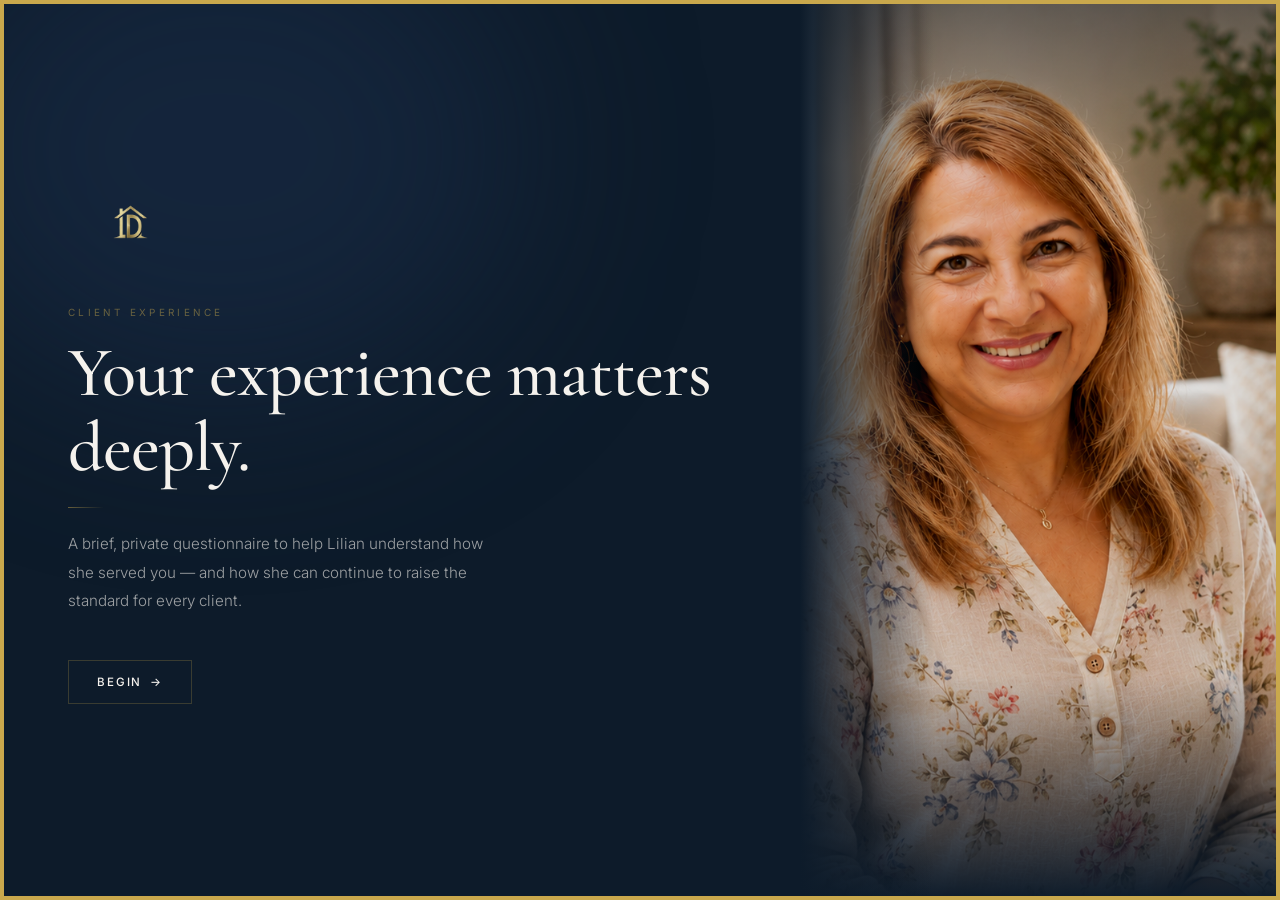
==== form.html @ 8f84b214 "Initial deploy: Lilian Miller client experience form" ====
<!DOCTYPE html>
<html lang="en">
<head>
  <meta charset="UTF-8"/>
  <meta name="viewport" content="width=device-width, initial-scale=1.0"/>
  <title>Lilian Dorjo — Client Experience</title>
  <meta name="description" content="Share your experience working with Lilian Dorjo, Connecticut real estate professional."/>
  <link rel="preconnect" href="https://fonts.googleapis.com"/>
  <link rel="preconnect" href="https://fonts.gstatic.com" crossorigin/>
  <link href="https://fonts.googleapis.com/css2?family=Cormorant+Garamond:ital,wght@0,400;0,500;0,600;1,400;1,500&family=Inter:wght@300;400;500&display=swap" rel="stylesheet"/>
<style>
/* ══════════════════════════════════════════════════
   TOKENS
══════════════════════════════════════════════════ */
:root {
  --navy:        #0d1b2a;
  --navy-mid:    #152236;
  --navy-light:  #1e3250;
  --gold:        #c9a84c;
  --gold-soft:   rgba(201,168,76,.15);
  --gold-dim:    rgba(201,168,76,.48);
  --gold-line:   rgba(201,168,76,.24);
  --cream:       #f5f2ed;
  --cream-mid:   rgba(245,242,237,.62);
  --cream-dim:   rgba(245,242,237,.28);
  --border:      rgba(245,242,237,.08);
  --border-gold: rgba(201,168,76,.18);
  --ease:        cubic-bezier(0.22,1,0.36,1);
  --ease-in:     cubic-bezier(0.55,0,1,0.45);
}

/* ══════════════════════════════════════════════════
   RESET
══════════════════════════════════════════════════ */
*,*::before,*::after { box-sizing:border-box; margin:0; padding:0; }
html,body { height:100%; }
body {
  font-family:'Inter',sans-serif;
  background:var(--navy);
  color:var(--cream);
  overflow:hidden;
  -webkit-font-smoothing:antialiased;
}
button { border:none; background:none; font:inherit; color:inherit; cursor:pointer; }
textarea,input { font:inherit; }

/* ══════════════════════════════════════════════════
   AMBIENT BACKGROUND
══════════════════════════════════════════════════ */
.bg-orb {
  position:fixed;
  border-radius:50%;
  pointer-events:none;
  z-index:0;
  filter:blur(90px);
  transition:all 1.8s var(--ease);
}
.bg-orb-1 {
  width:600px; height:500px;
  background:rgba(30,50,80,.45);
  top:-100px; left:-80px;
}
.bg-orb-2 {
  width:400px; height:380px;
  background:rgba(201,168,76,.04);
  bottom:0; right:-60px;
}

/* ══════════════════════════════════════════════════
   PROGRESS
══════════════════════════════════════════════════ */
#progress-bar {
  position:fixed;
  top:0; left:0; right:0;
  height:1.5px;
  background:rgba(255,255,255,.06);
  z-index:200;
}
#progress-fill {
  height:100%;
  background:linear-gradient(90deg, var(--gold-dim), var(--gold));
  width:0%;
  transition:width .7s var(--ease);
}

/* ══════════════════════════════════════════════════
   LOGO NAV BAR
══════════════════════════════════════════════════ */
#top-bar {
  position:fixed;
  top:0; left:0; right:0;
  padding:20px 40px;
  z-index:150;
  display:flex;
  justify-content:flex-end;
  align-items:center;
  pointer-events:none;
  opacity:0;
  transform:translateY(-8px);
  transition:opacity .6s var(--ease), transform .6s var(--ease);
}
#top-bar.visible { opacity:1; transform:none; pointer-events:all; }
#top-logo {
  height:84px;
  width:auto;
  max-width:300px;
  object-fit:contain;
  opacity:.9;
}

/* ══════════════════════════════════════════════════
   SCREENS
══════════════════════════════════════════════════ */
.screen {
  position:fixed;
  inset:0;
  z-index:10;
  display:flex;
  flex-direction:column;
  align-items:center;
  justify-content:center;
  padding:24px;
  opacity:0;
  pointer-events:none;
  transform:translateY(30px);
  transition:opacity .6s var(--ease), transform .6s var(--ease);
  overflow-y:auto;
}
.screen.active {
  opacity:1;
  pointer-events:all;
  transform:none;
}
.screen.out-up {
  opacity:0;
  transform:translateY(-30px);
  transition:opacity .4s var(--ease-in), transform .4s var(--ease-in);
}
.screen.out-down {
  opacity:0;
  transform:translateY(30px);
  transition:opacity .4s var(--ease-in), transform .4s var(--ease-in);
}

/* ══════════════════════════════════════════════════
   WELCOME SCREEN
══════════════════════════════════════════════════ */
.welcome-grid {
  display:grid;
  grid-template-columns:1fr 480px;
  gap:0;
  width:100%;
  height:100%;
  overflow:hidden;
}
#s0, #s11 {
  padding:0;
}
.rim-frame {
  position:fixed;
  inset:0;
  border:4px solid var(--gold);
  pointer-events:none;
  z-index:1000;
}
.welcome-left {
  padding:70px 68px;
  display:flex;
  flex-direction:column;
  justify-content:center;
}
/* Logo: never stretch — contain within natural proportions */
.welcome-logo {
  width:auto;
  height:auto;
  max-height:70px;
  max-width:280px;
  object-fit:contain;
  object-position:left center;
  margin-bottom:40px;
  opacity:.92;
}
.ty-welcome-logo {
  width:auto;
  height:auto;
  max-height:96px;
  max-width:320px;
  object-fit:contain;
  object-position:left center;
  margin-bottom:40px;
  opacity:.98;
  filter: drop-shadow(0 0 16px rgba(201,168,76,.18));
}
.welcome-eyebrow {
  font-size:.62rem;
  letter-spacing:.34em;
  text-transform:uppercase;
  color:var(--gold-dim);
  margin-bottom:18px;
}
.welcome-title {
  font-family:'Cormorant Garamond',serif;
  font-size:clamp(3rem,5.5vw,4.8rem);
  font-weight:500;
  line-height:1.06;
  letter-spacing:-.015em;
  color:var(--cream);
  margin-bottom:22px;
}
.welcome-title em { font-style:italic; color:var(--gold); }
.welcome-divider {
  width:36px; height:1px;
  background:linear-gradient(90deg,var(--gold-dim),transparent);
  margin-bottom:22px;
}
.welcome-sub {
  font-size:.95rem;
  color:var(--cream-mid);
  line-height:1.88;
  font-weight:300;
  max-width:420px;
  margin-bottom:44px;
}
/* Photo column wrapper — holds image + gradient fade overlay */
.welcome-photo-col {
  position:relative;
  overflow:hidden;
  min-height:460px;
}
.welcome-photo {
  width:100%;
  height:100%;
  object-fit:cover;
  object-position:center top;
  display:block;
  filter:brightness(.88) contrast(1.06) saturate(1.05);
}
/* Gradient blends left edge and bottom into the navy background */
.welcome-photo-col::after {
  content:'';
  position:absolute;
  inset:0;
  background:
    linear-gradient(to right,  var(--navy) 0%, transparent 28%),
    linear-gradient(to top,    var(--navy) 0%, transparent 25%),
    linear-gradient(to bottom, rgba(13,27,42,.45) 0%, transparent 18%);
  pointer-events:none;
}

/* ══════════════════════════════════════════════════
   LANGUAGE
══════════════════════════════════════════════════ */
.lang-wrap {
  max-width:440px;
  width:100%;
  text-align:center;
}
.section-title {
  font-family:'Cormorant Garamond',serif;
  font-size:clamp(1.9rem,4vw,2.8rem);
  font-weight:500;
  letter-spacing:-.01em;
  margin-bottom:10px;
}
.section-sub {
  font-size:.84rem;
  color:var(--cream-mid);
  font-weight:300;
  margin-bottom:36px;
}
.lang-grid {
  display:flex;
  gap:12px;
  justify-content:center;
  flex-wrap:wrap;
  margin-bottom:40px;
}
.lang-btn {
  display:flex;
  flex-direction:column;
  align-items:center;
  gap:8px;
  border:1px solid var(--border);
  padding:18px 24px;
  min-width:118px;
  background:rgba(245,242,237,.025);
  transition:border-color .25s, background .25s, box-shadow .25s;
}
.lang-btn:hover,
.lang-btn.sel {
  border-color:var(--gold-dim);
  background:var(--gold-soft);
  box-shadow:0 0 22px rgba(201,168,76,.07);
}
.lang-flag { font-size:1.7rem; line-height:1; }
.lang-name {
  font-size:.64rem;
  letter-spacing:.16em;
  text-transform:uppercase;
  color:var(--cream-mid);
  transition:color .22s;
}
.lang-btn.sel .lang-name { color:var(--gold); }

/* ══════════════════════════════════════════════════
   QUESTION SCREEN WRAPPER
══════════════════════════════════════════════════ */
.q-wrap {
  max-width:760px;
  width:100%;
}
.q-step {
  font-size:.56rem;
  letter-spacing:.3em;
  text-transform:uppercase;
  color:var(--gold-dim);
  margin-bottom:16px;
  display:flex;
  align-items:center;
  gap:10px;
}
.q-step-line {
  flex:1;
  height:1px;
  background:linear-gradient(90deg,var(--border-gold),transparent);
}
.q-title {
  font-family:'Cormorant Garamond',serif;
  font-size:clamp(2.2rem,5vw,3.6rem);
  font-weight:500;
  line-height:1.2;
  letter-spacing:-.015em;
  margin-bottom:44px;
}
.q-title em { font-style:italic; color:var(--gold); }

/* ══════════════════════════════════════════════════
   NAME INPUTS
══════════════════════════════════════════════════ */
.name-grid {
  display:grid;
  grid-template-columns:1fr 1fr;
  gap:24px;
  margin-bottom:36px;
}
.field {
  position:relative;
  display:flex;
  flex-direction:column;
}
.field-label {
  font-size:.56rem;
  letter-spacing:.22em;
  text-transform:uppercase;
  color:var(--cream-dim);
  margin-bottom:10px;
  transition:color .22s;
}
.field:focus-within .field-label { color:var(--gold-dim); }
.field-input {
  background:transparent;
  border:none;
  border-bottom:1px solid var(--border);
  padding:10px 0 10px;
  color:var(--cream);
  font-size:1.12rem;
  font-weight:300;
  outline:none;
  width:100%;
  caret-color:var(--gold);
  transition:border-color .25s;
  letter-spacing:.02em;
}
.field-input::placeholder { color:rgba(245,242,237,.2); font-size:.95rem; }
.field-input:focus { border-color:var(--gold-dim); }
/* Animated focus underline */
.field::after {
  content:'';
  position:absolute;
  bottom:0; left:0;
  width:0; height:1px;
  background:var(--gold-dim);
  transition:width .35s var(--ease);
}
.field:focus-within::after { width:100%; }

/* ══════════════════════════════════════════════════
   LOCATION CARDS
══════════════════════════════════════════════════ */
.loc-grid {
  display:grid;
  grid-template-columns:1fr 1fr;
  gap:10px;
  margin-bottom:36px;
}
.loc-card {
  border:1px solid var(--border);
  padding:18px 20px;
  background:rgba(245,242,237,.02);
  text-align:left;
  transition:border-color .25s, background .25s;
  position:relative;
  overflow:hidden;
}
.loc-card::before {
  content:'';
  position:absolute;
  inset:0;
  background:linear-gradient(135deg,var(--gold-soft),transparent 60%);
  opacity:0;
  transition:opacity .28s;
}
.loc-card:hover::before,
.loc-card.sel::before { opacity:1; }
.loc-card:hover,
.loc-card.sel { border-color:var(--gold-dim); }
.loc-city {
  display:block;
  font-family:'Cormorant Garamond',serif;
  font-size:1.25rem;
  font-weight:500;
  color:var(--cream);
  margin-bottom:2px;
  position:relative;
}
.loc-state {
  font-size:.6rem;
  letter-spacing:.15em;
  text-transform:uppercase;
  color:var(--cream-dim);
  position:relative;
}
.loc-card.sel .loc-state { color:var(--gold-dim); }

/* ══════════════════════════════════════════════════
   STAR RATING — SINGLE QUESTION SLIDE
══════════════════════════════════════════════════ */
.star-single-wrap {
  display:flex;
  flex-direction:column;
  align-items:flex-start;
  margin-bottom:36px;
}
.stars-row {
  display:flex;
  gap:12px;
  margin-bottom:16px;
}
.star {
  cursor:pointer;
  padding:4px;
  transition:transform .2s var(--ease);
}
.star:hover { transform:scale(1.12); }
.star svg {
  width:48px; height:48px;
  display:block;
}
.star-shape {
  fill:transparent;
  stroke:var(--border-gold);
  stroke-width:1.5;
  transition:fill .25s var(--ease), stroke .25s var(--ease);
}
.star.lit .star-shape {
  fill:var(--gold);
  stroke:var(--gold);
}
.star.hover-active .star-shape {
  fill:rgba(201,168,76,.35);
  stroke:var(--gold-dim);
}
.star-feedback {
  font-family:'Cormorant Garamond',serif;
  font-size:1.2rem;
  font-style:italic;
  color:var(--gold-dim);
  min-height:1.5em;
  transition:opacity .22s, transform .22s var(--ease);
  letter-spacing:.02em;
}
.star-feedback.pop {
  animation:starPop .28s var(--ease);
}
@keyframes starPop {
  0%  { transform:translateY(4px); opacity:0; }
  100%{ transform:none; opacity:1; }
}

/* ══════════════════════════════════════════════════
   FINAL THOUGHTS
══════════════════════════════════════════════════ */
.thoughts-wrap {
  position:relative;
  margin-bottom:36px;
}
.thoughts-input {
  width:100%;
  background:rgba(245,242,237,.03);
  border:1px solid var(--border);
  padding:18px 22px;
  color:var(--cream);
  font-size:.95rem;
  font-weight:300;
  line-height:1.8;
  outline:none;
  resize:none;
  min-height:170px;
  caret-color:var(--gold);
  transition:border-color .25s;
}
.thoughts-input::placeholder { color:rgba(245,242,237,.22); }
.thoughts-input:focus { border-color:var(--gold-line); }
.thoughts-char {
  position:absolute;
  bottom:12px; right:16px;
  font-size:.6rem;
  color:var(--cream-dim);
  letter-spacing:.06em;
  pointer-events:none;
}

/* ══════════════════════════════════════════════════
   BUTTONS
══════════════════════════════════════════════════ */
.nav-row {
  display:flex;
  align-items:center;
  gap:14px;
}
.btn-continue {
  display:inline-flex;
  align-items:center;
  gap:8px;
  border:1px solid var(--gold-line);
  color:var(--cream);
  font-size:.72rem;
  font-weight:500;
  letter-spacing:.16em;
  text-transform:uppercase;
  padding:14px 28px;
  width:max-content;
  position:relative;
  overflow:hidden;
  transition:border-color .28s, color .28s, box-shadow .28s;
}
.btn-continue::before {
  content:'';
  position:absolute;
  inset:0;
  background:linear-gradient(135deg,var(--gold-soft),transparent 55%);
  opacity:0;
  transition:opacity .28s;
}
.btn-continue:hover {
  border-color:var(--gold);
  color:var(--gold);
  box-shadow:0 0 24px rgba(201,168,76,.1);
}
.btn-continue:hover::before { opacity:1; }
.btn-continue span,.btn-continue .arr { position:relative; }
.btn-back {
  font-size:.66rem;
  letter-spacing:.14em;
  text-transform:uppercase;
  color:var(--cream-dim);
  padding:4px 0;
  transition:color .22s;
  display:flex;
  align-items:center;
  gap:6px;
}
.btn-back:hover { color:var(--cream-mid); }

/* ══════════════════════════════════════════════════
   THANK YOU SCREEN
══════════════════════════════════════════════════ */
.ty-inner {
  text-align:center;
  max-width:560px;
}
.ty-logo {
  height:52px;
  width:auto;
  margin:0 auto 36px;
  opacity:.88;
}
.ty-photo-wrap {
  width:80px; height:80px;
  border-radius:50%;
  overflow:hidden;
  margin:0 auto 28px;
  border:1px solid var(--border-gold);
}
.ty-photo {
  width:100%; height:100%;
  object-fit:cover;
  object-position:center top;
}
.ty-name-recipient {
  font-size:.6rem;
  letter-spacing:.3em;
  text-transform:uppercase;
  color:var(--gold-dim);
  margin-bottom:16px;
}
.ty-title {
  font-family:'Cormorant Garamond',serif;
  font-size:clamp(2.2rem,5vw,3.4rem);
  font-weight:500;
  line-height:1.1;
  margin-bottom:18px;
  letter-spacing:-.01em;
}
.ty-title em { font-style:italic; color:var(--gold); }
.ty-divider {
  width:32px; height:1px;
  background:linear-gradient(90deg,transparent,var(--gold-dim),transparent);
  margin:0 auto 22px;
}
.ty-sub {
  font-size:.9rem;
  color:var(--cream-mid);
  line-height:1.85;
  font-weight:300;
  max-width:400px;
  margin:0 auto 28px;
}
.ty-sig {
  font-family:'Cormorant Garamond',serif;
  font-style:italic;
  font-size:1.1rem;
  color:var(--gold-dim);
}

/* ══════════════════════════════════════════════════
   RESPONSIVE
══════════════════════════════════════════════════ */
@media (max-width:900px) {
  .welcome-grid { grid-template-columns:1fr 340px; }
}
@media (max-width:760px) {
  .welcome-grid { grid-template-columns:1fr; min-height:100vh; height:auto; }
  .welcome-photo-col { min-height:280px; max-height:320px; }
  .welcome-photo-col::after {
    background:
      linear-gradient(to top, var(--navy) 0%, transparent 30%),
      linear-gradient(to bottom, rgba(13,27,42,.5) 0%, transparent 20%);
  }
  .welcome-left { padding:40px 32px; }
  .name-grid { grid-template-columns:1fr; }
  .loc-grid  { grid-template-columns:1fr; }
}
@media (max-width:480px) {
  .welcome-left { padding:32px 24px; }
  .stars-row { gap:8px; }
  .star svg { width:38px; height:38px; }
  #top-bar { padding:16px 24px; }
  #top-logo { height:52px; }
}
</style>
</head>
<body>

<!-- Rim frame outline -->
<div class="rim-frame"></div>

<!-- Ambient orbs -->
<div class="bg-orb bg-orb-1"></div>
<div class="bg-orb bg-orb-2"></div>

<!-- Progress -->
<div id="progress-bar"><div id="progress-fill"></div></div>

<!-- Top logo bar (appears after welcome) -->
<div id="top-bar">
  <img id="top-logo"
    src="Website/logo-transparent.png"
    alt="Liliane Dorjo Real Estate"/>
</div>

<!-- ══ S0: WELCOME ══════════════════════════════════════ -->
<div class="screen active" id="s0">
  <div class="welcome-grid">
    <div class="welcome-left">
      <img class="welcome-logo"
        src="Website/logo-transparent.png"
        alt="Liliane Dorjo Real Estate"/>
      <p class="welcome-eyebrow" data-k="eyebrow">Client Experience</p>
      <h1 class="welcome-title" data-k="w-title">Your experience matters <em>deeply.</em></h1>
      <div class="welcome-divider"></div>
      <p class="welcome-sub" data-k="w-sub">A brief, private questionnaire to help Lilian understand how she served you — and how she can continue to raise the standard for every client.</p>
      <button class="btn-continue" onclick="goTo(1)">
        <span data-k="begin">Begin</span><span class="arr">→</span>
      </button>
    </div>
    <div class="welcome-photo-col">
      <img class="welcome-photo"
        src="Website/lilian-photo.jpg"
        alt="Lilian Dorjo"/>
    </div>
  </div>
</div>

<!-- ══ S1: LANGUAGE ═════════════════════════════════════ -->
<div class="screen" id="s1">
  <div class="lang-wrap">
    <h2 class="section-title" data-k="lang-title">Select your language</h2>
    <p class="section-sub" data-k="lang-sub">Choose the language you'd like to continue in.</p>
    <div class="lang-grid">
      <button class="lang-btn sel" id="lb-en" onclick="setLang('en')">
        <span class="lang-flag">🇺🇸</span>
        <span class="lang-name">English</span>
      </button>
      <button class="lang-btn" id="lb-es" onclick="setLang('es')">
        <span class="lang-flag">🇪🇸</span>
        <span class="lang-name">Español</span>
      </button>
      <button class="lang-btn" id="lb-pt" onclick="setLang('pt')">
        <span class="lang-flag">🇧🇷</span>
        <span class="lang-name">Português</span>
      </button>
    </div>
    <div class="nav-row" style="justify-content:center;">
      <button class="btn-back" onclick="goTo(0,'down')">← <span data-k="back">Back</span></button>
      <button class="btn-continue" onclick="goTo(2)">
        <span data-k="continue">Continue</span><span class="arr">→</span>
      </button>
    </div>
  </div>
</div>

<!-- ══ S2: NAME ══════════════════════════════════════════ -->
<div class="screen" id="s2">
  <div class="q-wrap">
    <p class="q-step"><span data-k="q-of">Question</span>&nbsp;1 <span class="q-step-line"></span></p>
    <h2 class="q-title" data-k="q1">What is your <em>name?</em></h2>
    <div class="name-grid">
      <div class="field">
        <label class="field-label" for="fn" data-k="first">First Name</label>
        <input class="field-input" id="fn" type="text" autocomplete="given-name"/>
      </div>
      <div class="field">
        <label class="field-label" for="ln" data-k="last">Last Name</label>
        <input class="field-input" id="ln" type="text" autocomplete="family-name"/>
      </div>
    </div>
    <div class="nav-row">
      <button class="btn-back" onclick="goTo(1,'down')">← <span data-k="back">Back</span></button>
      <button class="btn-continue" onclick="valName()">
        <span data-k="continue">Continue</span><span class="arr">→</span>
      </button>
    </div>
  </div>
</div>

<!-- ══ S3: LOCATION ══════════════════════════════════════ -->
<div class="screen" id="s3">
  <div class="q-wrap">
    <p class="q-step"><span data-k="q-of">Question</span>&nbsp;2 <span class="q-step-line"></span></p>
    <h2 class="q-title" data-k="q2">Where did your transaction take <em>place?</em></h2>
    <div class="loc-grid">
      <button class="loc-card" onclick="selLoc(this,'Torrington, CT')">
        <span class="loc-city">Torrington</span>
        <span class="loc-state">Connecticut</span>
      </button>
      <button class="loc-card" onclick="selLoc(this,'Waterbury, CT')">
        <span class="loc-city">Waterbury</span>
        <span class="loc-state">Connecticut</span>
      </button>
      <button class="loc-card" onclick="selLoc(this,'Bridgeport, CT')">
        <span class="loc-city">Bridgeport</span>
        <span class="loc-state">Connecticut</span>
      </button>
      <button class="loc-card" onclick="selLoc(this,'Watertown, CT')">
        <span class="loc-city">Watertown</span>
        <span class="loc-state">Connecticut</span>
      </button>
    </div>
    <div class="nav-row">
      <button class="btn-back" onclick="goTo(2,'down')">← <span data-k="back">Back</span></button>
      <button class="btn-continue" onclick="valLoc()">
        <span data-k="continue">Continue</span><span class="arr">→</span>
      </button>
    </div>
  </div>
</div>

<!-- ══ S4–S9: INDIVIDUAL STAR QUESTIONS ══════════════════ -->
<!-- Generated dynamically — placeholder divs -->
<div class="screen" id="s4"></div>
<div class="screen" id="s5"></div>
<div class="screen" id="s6"></div>
<div class="screen" id="s7"></div>
<div class="screen" id="s8"></div>
<div class="screen" id="s9"></div>

<!-- ══ S10: FINAL THOUGHTS ═══════════════════════════════ -->
<div class="screen" id="s10">
  <div class="q-wrap">
    <p class="q-step"><span data-k="q-of">Question</span>&nbsp;9 <span class="q-step-line"></span></p>
    <h2 class="q-title" data-k="q9">Any final <em>thoughts?</em></h2>
    <div class="thoughts-wrap">
      <textarea class="thoughts-input" id="thoughts" rows="6"
        oninput="updateChar()"
        maxlength="800"></textarea>
      <span class="thoughts-char" id="char-count">0 / 800</span>
    </div>
    <div class="nav-row">
      <button class="btn-back" onclick="goTo(9,'down')">← <span data-k="back">Back</span></button>
      <button class="btn-continue" onclick="submitForm()">
        <span data-k="submit">Submit</span><span class="arr">→</span>
      </button>
    </div>
  </div>
</div>

<div class="screen" id="s11">
  <div class="welcome-grid">
    <div class="welcome-left">
      <img class="ty-welcome-logo"
        src="Website/logo-transparent.png"
        alt="Liliane Dorjo Real Estate"/>
      <p class="welcome-eyebrow" id="ty-name-line"></p>
      <h1 class="welcome-title" data-k="ty-title">Thank you for your <em>time.</em></h1>
      <div class="welcome-divider"></div>
      <p class="welcome-sub" id="ty-paragraph"></p>
      <p class="ty-sig" style="font-family:'Cormorant Garamond',serif; font-style:italic; font-size:1.4rem; color:var(--gold); margin-top:20px;">— Lilian Dorjo</p>
    </div>
    <div class="welcome-photo-col">
      <img class="welcome-photo"
        src="Website/lilian-photo.jpg"
        alt="Lilian Dorjo"/>
    </div>
  </div>
</div>

<script>
/* ════════════════════════════════════════════════
   TRANSLATIONS
════════════════════════════════════════════════ */
const T = {
  en:{
    eyebrow:'Client Experience', 'w-title':'Your experience matters deeply.',
    'w-sub':'A brief, private questionnaire to help Lilian understand how she served you — and how she can continue to raise the standard for every client.',
    begin:'Begin','lang-title':'Select your language','lang-sub':"Choose the language you'd like to continue in.",
    continue:'Continue',back:'Back','q-of':'Question',
    q1:'What is your name?',first:'First Name',last:'Last Name',
    q2:'Where did your transaction take place?',
    q9:'Any final thoughts?',
    'thoughts-ph':"In your own words — share anything you'd like Lilian to know. Your response may be used as a review.",
    submit:'Submit','ty-title':'Thank you for your time.',
    'ty-sub':'It was a true pleasure working with you. Lilian is grateful for the trust you placed in her and looks forward to serving you again.',
    'ty-for':'Thank you,',
    'star-labels':['Overall experience with Lilian','Response time & availability','Clarity throughout the process','Smoothness from start to finish','Level of trust throughout','Satisfaction with the outcome'],
    'star-desc':['','Poor','Fair','Good','Great','Excellent'],
    'q-star-title':['How was your overall experience with <em>Lilian?</em>','How was Lilian\'s <em>response time?</em>','How clear was Lilian throughout the <em>process?</em>','How smoothly did the process go from <em>start to finish?</em>','How much did you <em>trust</em> Lilian throughout?','Are you satisfied with the <em>outcome</em> of your transaction?'],
  },
  es:{
    eyebrow:'Experiencia del Cliente','w-title':'Tu experiencia importa profundamente.',
    'w-sub':'Un breve cuestionario privado para ayudar a Lilian a entender cómo te sirvió — y cómo puede seguir elevando el estándar.',
    begin:'Comenzar','lang-title':'Selecciona tu idioma','lang-sub':'Elige el idioma en el que deseas continuar.',
    continue:'Continuar',back:'Atrás','q-of':'Pregunta',
    q1:'¿Cuál es tu nombre?',first:'Nombre',last:'Apellido',
    q2:'¿Dónde se realizó tu transacción?',
    q9:'¿Algún pensamiento final?',
    'thoughts-ph':'Con tus propias palabras — comparte lo que quieras que Lilian sepa. Tu respuesta puede usarse como reseña.',
    submit:'Enviar','ty-title':'Gracias por tu tiempo.',
    'ty-sub':'Fue un verdadero placer trabajar contigo. Lilian agradece la confianza que depositaste en ella y espera volverte a servir.',
    'ty-for':'Gracias,',
    'star-labels':['Experiencia general con Lilian','Tiempo de respuesta y disponibilidad','Claridad durante el proceso','Fluidez de principio a fin','Nivel de confianza durante el proceso','Satisfacción con el resultado'],
    'star-desc':['','Deficiente','Regular','Bueno','Muy bueno','Excelente'],
    'q-star-title':['¿Cómo fue tu experiencia general con <em>Lilian?</em>','¿Cómo fue el <em>tiempo de respuesta</em> de Lilian?','¿Qué tan clara fue Lilian durante el <em>proceso?</em>','¿Qué tan fluido fue el proceso de <em>principio a fin?</em>','¿Cuánto <em>confiaste</em> en Lilian durante el proceso?','¿Estás satisfecho/a con el <em>resultado</em> de tu transacción?'],
  },
  pt:{
    eyebrow:'Experiência do Cliente','w-title':'Sua experiência é muito importante.',
    'w-sub':'Um breve questionário privado para ajudar Lilian a entender como ela te atendeu — e como pode continuar elevando o padrão.',
    begin:'Começar','lang-title':'Selecione seu idioma','lang-sub':'Escolha o idioma em que deseja continuar.',
    continue:'Continuar',back:'Voltar','q-of':'Pergunta',
    q1:'Qual é o seu nome?',first:'Nome',last:'Sobrenome',
    q2:'Onde sua transação ocorreu?',
    q9:'Algum pensamento final?',
    'thoughts-ph':'Com suas próprias palavras — compartilhe o que quiser que Lilian saiba. Sua resposta pode ser usada como avaliação.',
    submit:'Enviar','ty-title':'Obrigado pelo seu tempo.',
    'ty-sub':'Foi um verdadeiro prazer trabalhar com você. Lilian é grata pela confiança que você depositou nela e espera servi-la novamente.',
    'ty-for':'Obrigada,',
    'star-labels':['Experiência geral com Lilian','Tempo de resposta e disponibilidade','Clareza ao longo do processo','Fluidez do início ao fim','Nível de confiança ao longo do processo','Satisfação com o resultado'],
    'star-desc':['','Ruim','Regular','Bom','Ótimo','Excelente'],
    'q-star-title':['Como foi sua experiência geral com <em>Lilian?</em>','Como foi o <em>tempo de resposta</em> de Lilian?','Quão clara foi Lilian ao longo do <em>processo?</em>','Quão fluido foi o processo do <em>início ao fim?</em>','O quanto você <em>confiou</em> em Lilian?','Você está satisfeito/a com o <em>resultado</em> da transação?'],
  },
};

/* ════════════════════════════════════════════════
   STATE
════════════════════════════════════════════════ */
const state = {
  lang:'en', cur:0,
  first:'', last:'', loc:'',
  stars:[0,0,0,0,0,0],
  thoughts:'',
  startTime:Date.now(),
};
const TOTAL = 12; // screens 0-11

/* ════════════════════════════════════════════════
   LANGUAGE
════════════════════════════════════════════════ */
function setLang(l) {
  state.lang = l;
  document.querySelectorAll('.lang-btn').forEach(b=>b.classList.remove('sel'));
  document.getElementById('lb-'+l).classList.add('sel');
  applyT();
  renderStarScreens();
}

function applyT() {
  const t = T[state.lang];
  document.querySelectorAll('[data-k]').forEach(el=>{
    const k=el.getAttribute('data-k');
    if(t[k]!==undefined) el.innerHTML=t[k];
  });
  const ta=document.getElementById('thoughts');
  if(ta) ta.placeholder=t['thoughts-ph']||'';
}

/* ════════════════════════════════════════════════
   BUILD STAR SCREENS (S4–S9)
════════════════════════════════════════════════ */
function renderStarScreens() {
  const t=T[state.lang];
  for(let qi=0;qi<6;qi++){
    const sid=`s${qi+4}`;
    const screen=document.getElementById(sid);
    const qNum=qi+3;
    screen.innerHTML=`
      <div class="q-wrap">
        <p class="q-step"><span>${t['q-of']}</span>&nbsp;${qNum} <span class="q-step-line"></span></p>
        <h2 class="q-title">${t['q-star-title'][qi]}</h2>
        <div class="star-single-wrap">
          <div class="stars-row" id="stars-${qi}">
            ${[1,2,3,4,5].map(n=>`
              <button class="star${state.stars[qi]>=n?' lit':''}"
                onmouseenter="hov(${qi},${n})"
                onmouseleave="unhov(${qi})"
                onclick="setStar(${qi},${n},${qi+4})"
                aria-label="${n} star">
                <svg viewBox="0 0 24 24">
                  <polygon class="star-shape" points="12,2.5 14.8,9 22,9.8 16.8,14.6 18.5,21.5 12,18 5.5,21.5 7.2,14.6 2,9.8 9.2,9"/>
                </svg>
              </button>`).join('')}
          </div>
          <p class="star-feedback" id="sf-${qi}">${state.stars[qi]>0?t['star-desc'][state.stars[qi]]:''}</p>
        </div>
        <div class="nav-row">
          <button class="btn-back" onclick="goTo(${qi+3},'down')">← ${t.back}</button>
          <button class="btn-continue" onclick="valStar(${qi},${qi+4})">
            ${t.continue}<span class="arr">→</span>
          </button>
        </div>
      </div>`;
  }
}

function hov(qi,n) {
  const row=document.getElementById('stars-'+qi);
  row.querySelectorAll('.star').forEach((s,i)=>{
    s.classList.remove('hover-active');
    if(i<n && state.stars[qi]===0) s.classList.add('hover-active');
  });
}
function unhov(qi) {
  document.getElementById('stars-'+qi)
    .querySelectorAll('.star').forEach(s=>s.classList.remove('hover-active'));
}
function setStar(qi,val,nextScreen) {
  state.stars[qi]=val;
  refreshStarRow(qi);
}
function refreshStarRow(qi) {
  const t=T[state.lang];
  const row=document.getElementById('stars-'+qi);
  if(!row) return;
  row.querySelectorAll('.star').forEach((s,i)=>{
    s.classList.toggle('lit',i<state.stars[qi]);
    s.classList.remove('hover-active');
  });
  const fb=document.getElementById('sf-'+qi);
  if(fb){
    fb.textContent = state.stars[qi]>0 ? t['star-desc'][state.stars[qi]] : '';
    fb.classList.remove('pop');
    void fb.offsetWidth;
    fb.classList.add('pop');
  }
}
function valStar(qi,curScreen) {
  if(state.stars[qi]===0){ shake(`s${curScreen}`); return; }
  goTo(curScreen+1);
}

/* ════════════════════════════════════════════════
   NAVIGATION
════════════════════════════════════════════════ */
function goTo(n, dir='up') {
  const cur=document.getElementById('s'+state.cur);
  const nxt=document.getElementById('s'+n);
  if(!nxt) return;

  cur.classList.add(dir==='up'?'out-up':'out-down');
  cur.classList.remove('active');
  setTimeout(()=>cur.classList.remove('out-up','out-down'),500);

  setTimeout(()=>{
    nxt.classList.add('active');
    state.cur=n;
    updateProgress();
    updateTopBar();
    const inp=nxt.querySelector('input,textarea');
    if(inp) setTimeout(()=>inp.focus(),180);
  },200);
}

function updateProgress() {
  document.getElementById('progress-fill').style.width =
    (state.cur/(TOTAL-1)*100)+'%';
}

function updateTopBar() {
  document.getElementById('top-bar').classList.toggle('visible', state.cur>0 && state.cur<11);
}

/* ════════════════════════════════════════════════
   VALIDATION
════════════════════════════════════════════════ */
function valName() {
  const f=document.getElementById('fn').value.trim();
  const l=document.getElementById('ln').value.trim();
  if(!f||!l){ shake('s2'); return; }
  state.first=f; state.last=l;
  goTo(3);
}
function selLoc(btn,loc) {
  document.querySelectorAll('.loc-card').forEach(b=>b.classList.remove('sel'));
  btn.classList.add('sel');
  state.loc=loc;
}
function valLoc() {
  if(!state.loc){ shake('s3'); return; }
  goTo(4);
}
function shake(id) {
  const el=document.getElementById(id);
  let dx=[0,-10,10,-7,7,-4,4,0];
  dx.forEach((v,i)=>setTimeout(()=>{ el.style.transform=`translateX(${v}px)`; },i*45));
  setTimeout(()=>el.style.transform='',dx.length*45+50);
}

/* ════════════════════════════════════════════════
   CHAR COUNTER
════════════════════════════════════════════════ */
function updateChar(){
  const ta=document.getElementById('thoughts');
  document.getElementById('char-count').textContent=ta.value.length+' / 800';
}

/* ════════════════════════════════════════════════
   SUBMIT
════════════════════════════════════════════════ */
async function submitForm() {
  state.thoughts=document.getElementById('thoughts').value.trim();
  state.fillSec=Math.round((Date.now()-state.startTime)/1000);

  // Show thank-you name line (first name only)
  const t=T[state.lang];
  const nameLine=document.getElementById('ty-name-line');
  if(nameLine) nameLine.textContent=`${t['ty-for']} ${state.first}`;

  // Custom paragraph with dynamic first name
  const tyParagraph = document.getElementById('ty-paragraph');
  if(tyParagraph) {
    const copy = {
      en: `It was a true pleasure working with you, ${state.first}. Lilian is grateful for the trust you placed in her and looks forward to serving you again.`,
      es: `Fue un verdadero placer trabajar contigo, ${state.first}. Lilian agradece la confianza que depositaste en ella y espera volverte a servir.`,
      pt: `Foi um verdadeiro prazer trabalhar com você, ${state.first}. Lilian é grata pela confiança que você depositou nela e espera servi-la novamente.`
    };
    tyParagraph.textContent = copy[state.lang] || copy['en'];
  }

  applyT(); // re-apply translations to end screen

  const payload={
    firstName:state.first, lastName:state.last,
    language:state.lang,   location:state.loc,
    stars:state.stars,     thoughts:state.thoughts,
    fillSeconds:state.fillSec,
    submittedAt:new Date().toISOString(),
  };

  try {
    await fetch('/submit',{
      method:'POST',
      headers:{'Content-Type':'application/json'},
      body:JSON.stringify(payload),
    });
  } catch(e) {
    const s=JSON.parse(localStorage.getItem('ld_r')||'[]');
    s.push(payload);
    localStorage.setItem('ld_r',JSON.stringify(s));
  }

  goTo(11);
}

/* ════════════════════════════════════════════════
   INIT
════════════════════════════════════════════════ */
renderStarScreens();
applyT();
</script>
</body>
</html>
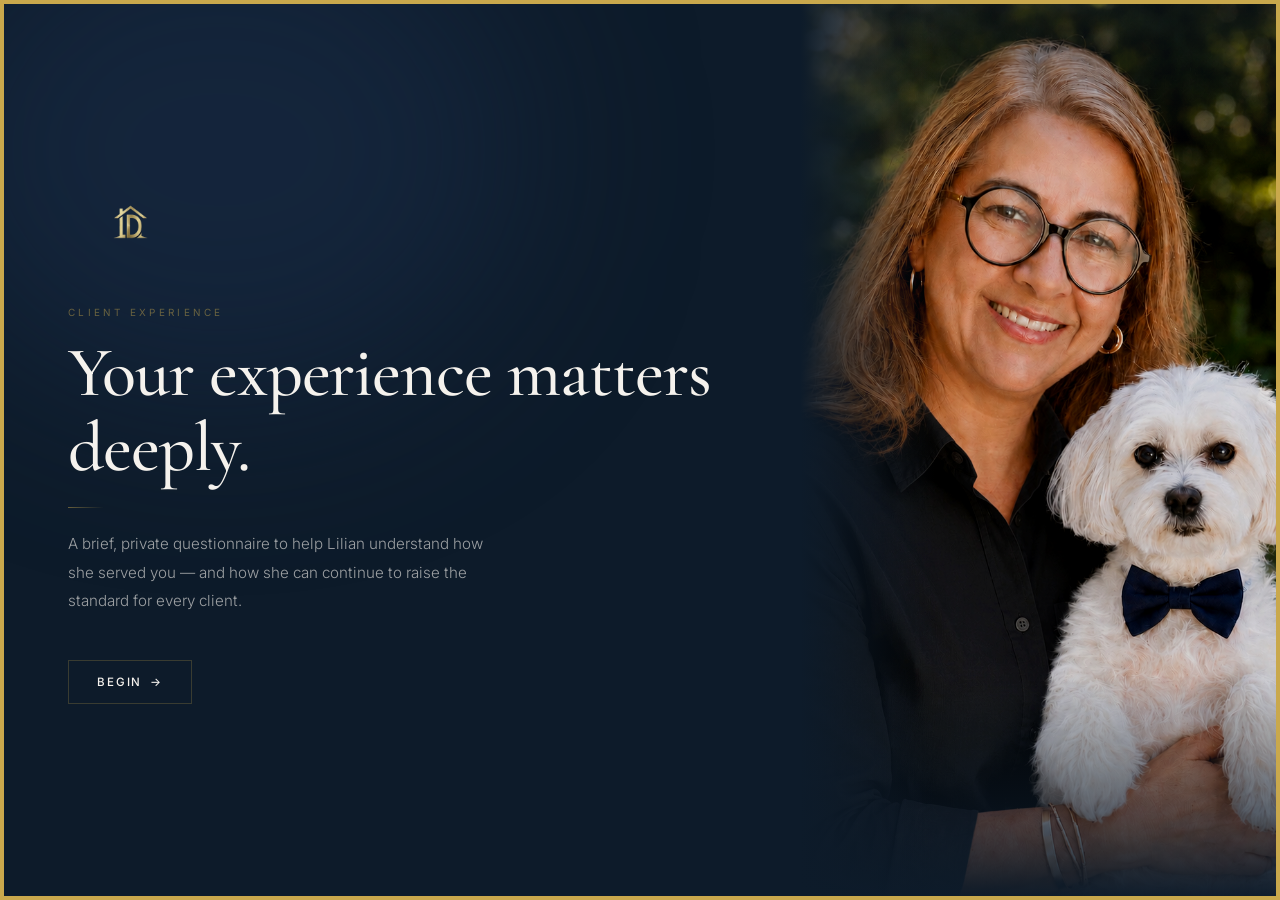
==== commit b9e3d50c: "Update thank you message to Lilian's personal note" ====
--- a/form.html
+++ b/form.html
@@ -1072,16 +1072,17 @@
   // Show thank-you name line (first name only)
   const t=T[state.lang];
   const nameLine=document.getElementById('ty-name-line');
-  if(nameLine) nameLine.textContent=`${t['ty-for']} ${state.first}`;
+  if(nameLine) nameLine.textContent=`${state.first},`;
 
   // Custom paragraph with dynamic first name
   const tyParagraph = document.getElementById('ty-paragraph');
   if(tyParagraph) {
     const copy = {
-      en: `It was a true pleasure working with you, ${state.first}. Lilian is grateful for the trust you placed in her and looks forward to serving you again.`,
-      es: `Fue un verdadero placer trabajar contigo, ${state.first}. Lilian agradece la confianza que depositaste en ella y espera volverte a servir.`,
-      pt: `Foi um verdadeiro prazer trabalhar com você, ${state.first}. Lilian é grata pela confiança que você depositou nela e espera servi-la novamente.`
+      en: `${state.first}, thank you so much for putting your faith in me. I hope you can build beautiful memories in your new home.\n\nSincerely,\nLilian`,
+      es: `${state.first}, muchas gracias por depositar tu confianza en mí. Espero que puedas crear hermosos recuerdos en tu nuevo hogar.\n\nSinceramente,\nLilian`,
+      pt: `${state.first}, muito obrigada por depositar sua confiança em mim. Espero que você possa construir lindas memórias na sua nova casa.\n\nAtenciosamente,\nLilian`
     };
+    tyParagraph.style.whiteSpace = 'pre-line';
     tyParagraph.textContent = copy[state.lang] || copy['en'];
   }
 
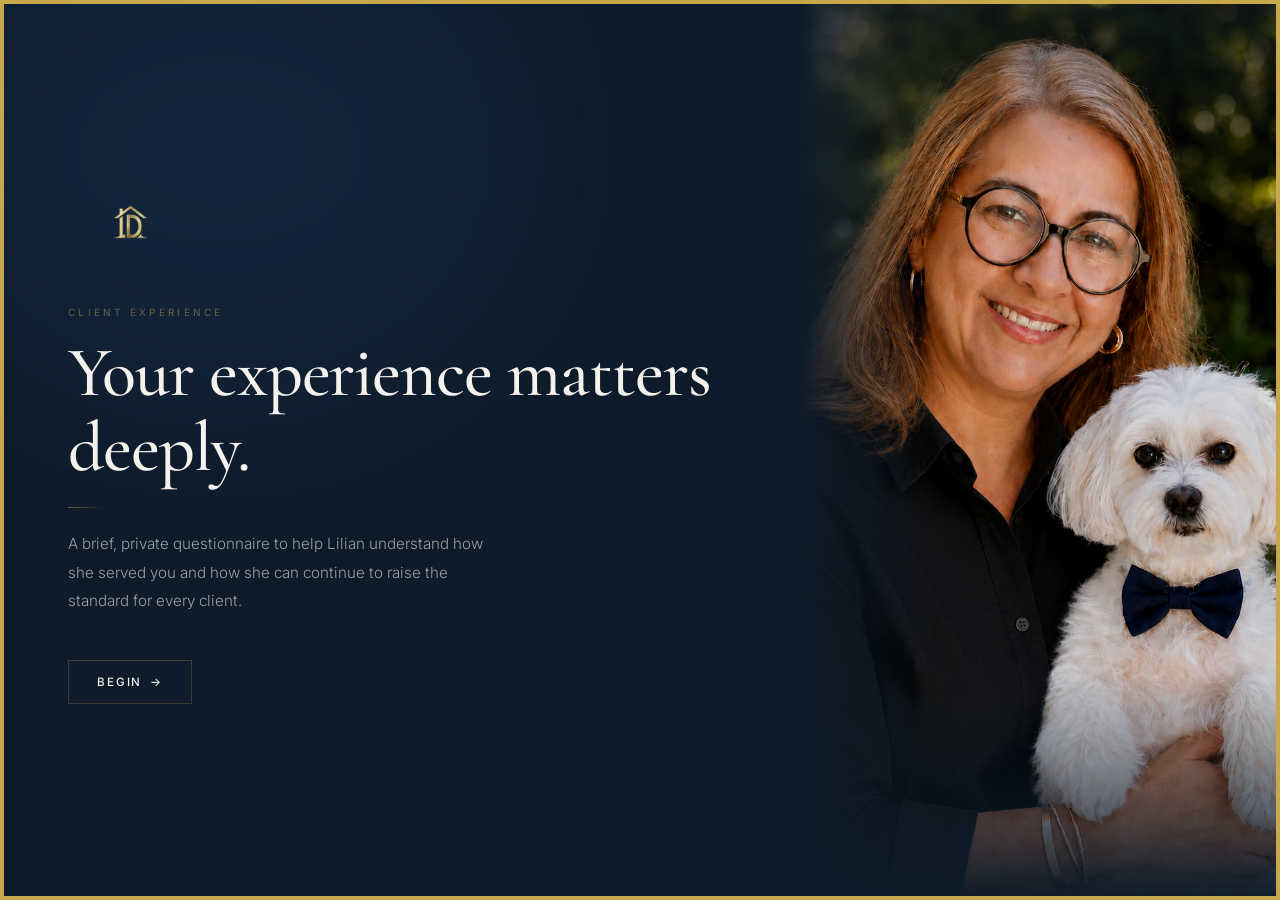
==== commit cc2be472: "Remove dash from intro, upgrade thank you message to Cormorant Garamond italic" ====
--- a/form.html
+++ b/form.html
@@ -221,6 +221,17 @@
   max-width:420px;
   margin-bottom:44px;
 }
+#ty-paragraph {
+  font-family:'Cormorant Garamond', serif;
+  font-size: 1.22rem;
+  font-style: italic;
+  font-weight: 400;
+  line-height: 2;
+  color: var(--cream);
+  letter-spacing: 0.01em;
+  max-width: 420px;
+  margin-bottom: 44px;
+}
 /* Photo column wrapper — holds image + gradient fade overlay */
 .welcome-photo-col {
   position:relative;
@@ -689,7 +700,7 @@
       <p class="welcome-eyebrow" data-k="eyebrow">Client Experience</p>
       <h1 class="welcome-title" data-k="w-title">Your experience matters <em>deeply.</em></h1>
       <div class="welcome-divider"></div>
-      <p class="welcome-sub" data-k="w-sub">A brief, private questionnaire to help Lilian understand how she served you — and how she can continue to raise the standard for every client.</p>
+      <p class="welcome-sub" data-k="w-sub">A brief, private questionnaire to help Lilian understand how she served you and how she can continue to raise the standard for every client.</p>
       <button class="btn-continue" onclick="goTo(1)">
         <span data-k="begin">Begin</span><span class="arr">→</span>
       </button>
@@ -823,9 +834,7 @@
         alt="Liliane Dorjo Real Estate"/>
       <p class="welcome-eyebrow" id="ty-name-line"></p>
       <h1 class="welcome-title" data-k="ty-title">Thank you for your <em>time.</em></h1>
-      <div class="welcome-divider"></div>
       <p class="welcome-sub" id="ty-paragraph"></p>
-      <p class="ty-sig" style="font-family:'Cormorant Garamond',serif; font-style:italic; font-size:1.4rem; color:var(--gold); margin-top:20px;">— Lilian Dorjo</p>
     </div>
     <div class="welcome-photo-col">
       <img class="welcome-photo"
@@ -842,7 +851,7 @@
 const T = {
   en:{
     eyebrow:'Client Experience', 'w-title':'Your experience matters deeply.',
-    'w-sub':'A brief, private questionnaire to help Lilian understand how she served you — and how she can continue to raise the standard for every client.',
+    'w-sub':'A brief, private questionnaire to help Lilian understand how she served you and how she can continue to raise the standard for every client.',
     begin:'Begin','lang-title':'Select your language','lang-sub':"Choose the language you'd like to continue in.",
     continue:'Continue',back:'Back','q-of':'Question',
     q1:'What is your name?',first:'First Name',last:'Last Name',
@@ -858,7 +867,7 @@
   },
   es:{
     eyebrow:'Experiencia del Cliente','w-title':'Tu experiencia importa profundamente.',
-    'w-sub':'Un breve cuestionario privado para ayudar a Lilian a entender cómo te sirvió — y cómo puede seguir elevando el estándar.',
+    'w-sub':'Un breve cuestionario privado para ayudar a Lilian a entender cómo te sirvió y cómo puede seguir elevando el estándar.',
     begin:'Comenzar','lang-title':'Selecciona tu idioma','lang-sub':'Elige el idioma en el que deseas continuar.',
     continue:'Continuar',back:'Atrás','q-of':'Pregunta',
     q1:'¿Cuál es tu nombre?',first:'Nombre',last:'Apellido',
@@ -874,7 +883,7 @@
   },
   pt:{
     eyebrow:'Experiência do Cliente','w-title':'Sua experiência é muito importante.',
-    'w-sub':'Um breve questionário privado para ajudar Lilian a entender como ela te atendeu — e como pode continuar elevando o padrão.',
+    'w-sub':'Um breve questionário privado para ajudar Lilian a entender como ela te atendeu e como pode continuar elevando o padrão.',
     begin:'Começar','lang-title':'Selecione seu idioma','lang-sub':'Escolha o idioma em que deseja continuar.',
     continue:'Continuar',back:'Voltar','q-of':'Pergunta',
     q1:'Qual é o seu nome?',first:'Nome',last:'Sobrenome',
@@ -1078,9 +1087,9 @@
   const tyParagraph = document.getElementById('ty-paragraph');
   if(tyParagraph) {
     const copy = {
-      en: `${state.first}, thank you so much for putting your faith in me. I hope you can build beautiful memories in your new home.\n\nSincerely,\nLilian`,
-      es: `${state.first}, muchas gracias por depositar tu confianza en mí. Espero que puedas crear hermosos recuerdos en tu nuevo hogar.\n\nSinceramente,\nLilian`,
-      pt: `${state.first}, muito obrigada por depositar sua confiança em mim. Espero que você possa construir lindas memórias na sua nova casa.\n\nAtenciosamente,\nLilian`
+      en: `Thank you so much for putting your faith in me. I hope you can build beautiful memories in your new home.\n\nSincerely,\nLilian`,
+      es: `Muchas gracias por depositar tu confianza en mí. Espero que puedas crear hermosos recuerdos en tu nuevo hogar.\n\nSinceramente,\nLilian`,
+      pt: `Muito obrigada por depositar sua confiança em mim. Espero que você possa construir lindas memórias na sua nova casa.\n\nAtenciosamente,\nLilian`
     };
     tyParagraph.style.whiteSpace = 'pre-line';
     tyParagraph.textContent = copy[state.lang] || copy['en'];
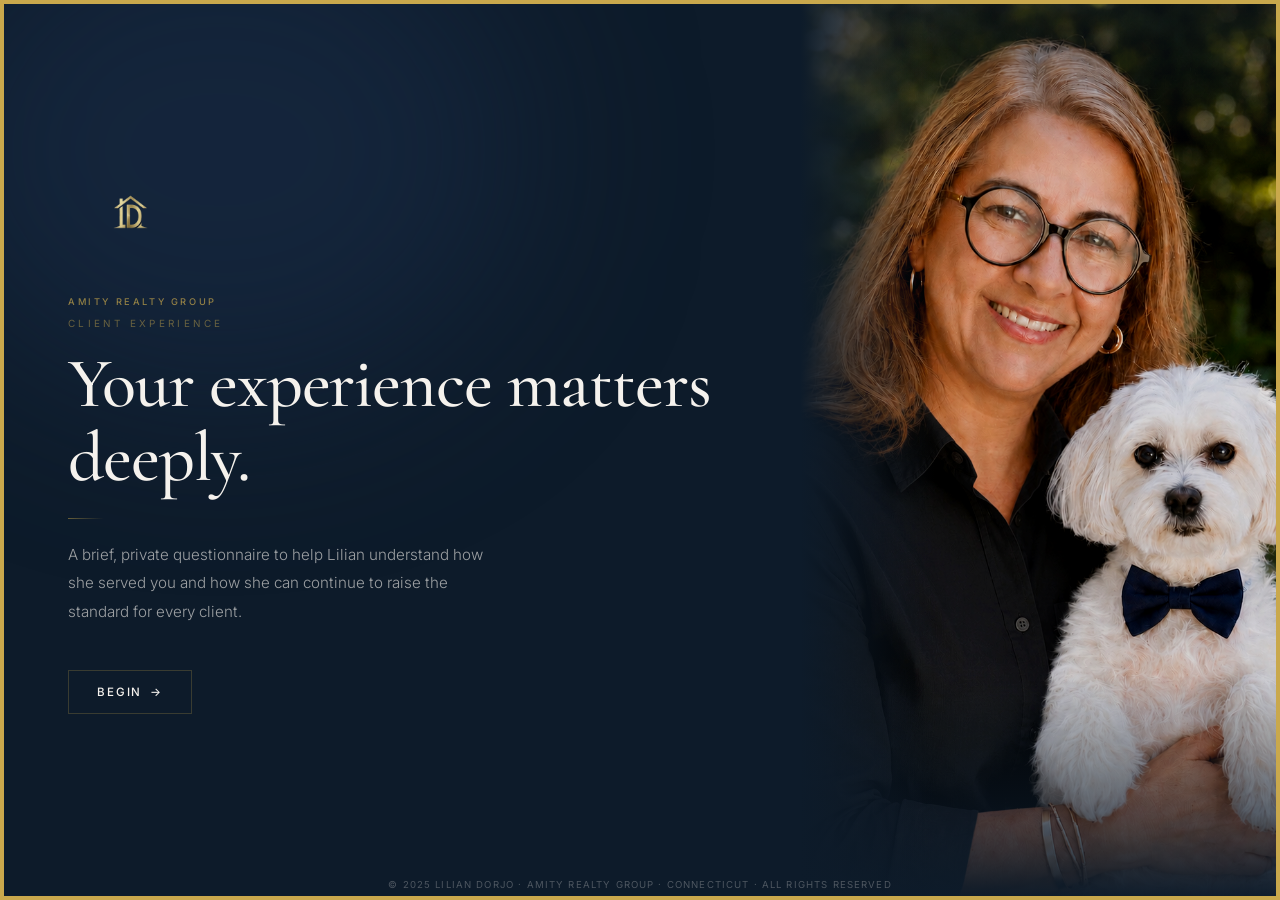
==== commit 02bbc90a: "Add Amity Realty Group branding to welcome screen and footer" ====
--- a/form.html
+++ b/form.html
@@ -198,6 +198,27 @@
   color:var(--gold-dim);
   margin-bottom:18px;
 }
+.welcome-brokerage {
+  font-size:.58rem;
+  letter-spacing:.28em;
+  text-transform:uppercase;
+  color:var(--gold);
+  opacity:.7;
+  margin-bottom:10px;
+  font-weight:500;
+}
+.page-footer-bar {
+  position:fixed;
+  bottom:0; left:0; right:0;
+  text-align:center;
+  padding:10px 20px;
+  font-size:.6rem;
+  letter-spacing:.12em;
+  text-transform:uppercase;
+  color:var(--cream-dim);
+  pointer-events:none;
+  z-index:10;
+}
 .welcome-title {
   font-family:'Cormorant Garamond',serif;
   font-size:clamp(3rem,5.5vw,4.8rem);
@@ -650,24 +671,87 @@
 @media (max-width:900px) {
   .welcome-grid { grid-template-columns:1fr 340px; }
 }
+
+/* ── Tablet / large mobile ── */
 @media (max-width:760px) {
-  .welcome-grid { grid-template-columns:1fr; min-height:100vh; height:auto; }
-  .welcome-photo-col { min-height:280px; max-height:320px; }
-  .welcome-photo-col::after {
-    background:
-      linear-gradient(to top, var(--navy) 0%, transparent 30%),
-      linear-gradient(to bottom, rgba(13,27,42,.5) 0%, transparent 20%);
+  /* Stack as flex column — text on top, full photo on bottom */
+  .welcome-grid {
+    display: flex;
+    flex-direction: column;
+    min-height: 100vh;
+    height: auto;
   }
-  .welcome-left { padding:40px 32px; }
+  .welcome-photo-col {
+    order: 1;                /* photo on bottom */
+    min-height: auto;
+    max-height: none;
+    height: auto;
+    flex-shrink: 0;
+    display: flex;
+    align-items: center;
+    justify-content: center;
+    padding: 16px 24px 32px;
+    background: var(--navy);
+  }
+  /* Remove cover-mode gradient — not needed with contain */
+  .welcome-photo-col::after { display: none; }
+  /* Show full photo, no cropping */
+  .welcome-photo {
+    width: auto;
+    height: auto;
+    max-height: 340px;
+    max-width: 100%;
+    object-fit: contain;
+    object-position: center;
+    border-radius: 6px;
+    filter: brightness(.92) contrast(1.05) saturate(1.05);
+  }
+  .welcome-left {
+    padding: 32px 28px 28px;
+    flex: 1;
+    overflow-y: auto;
+  }
+  /* Shrink logo + spacing */
+  .welcome-logo,
+  .ty-welcome-logo  { max-height:54px; margin-bottom:22px; }
+  /* Headline scales down */
+  .welcome-title    { font-size:clamp(1.9rem,8vw,2.8rem); margin-bottom:16px; }
+  .welcome-sub      { font-size:.9rem; margin-bottom:24px; }
+  #ty-paragraph     { font-size:1.08rem; margin-bottom:24px; }
+  /* Inputs */
   .name-grid { grid-template-columns:1fr; }
   .loc-grid  { grid-template-columns:1fr; }
-}
+  /* Question screens */
+  .screen   { padding:20px; }
+}
+
+/* ── Small phones (≤480px) ── */
 @media (max-width:480px) {
-  .welcome-left { padding:32px 24px; }
-  .stars-row { gap:8px; }
-  .star svg { width:38px; height:38px; }
-  #top-bar { padding:16px 24px; }
-  #top-logo { height:52px; }
+  .welcome-photo {
+    max-height: 280px;
+  }
+  .welcome-photo-col { padding: 12px 16px 24px; }
+  .welcome-left      { padding:24px 20px 24px; }
+  .welcome-eyebrow   { font-size:.56rem; margin-bottom:12px; }
+  .welcome-title     { font-size:clamp(1.7rem,8vw,2.3rem); }
+  .welcome-sub       { font-size:.86rem; line-height:1.75; margin-bottom:18px; }
+  #ty-paragraph      { font-size:1rem; line-height:1.9; }
+  /* Stars — keep tappable */
+  .stars-row { gap:6px; }
+  .star svg  { width:34px; height:34px; }
+  /* Top bar */
+  #top-bar   { padding:14px 20px; }
+  #top-logo  { height:44px; }
+  /* Screens */
+  .screen    { padding:16px; }
+  /* Section titles */
+  .section-title { font-size:clamp(1.5rem,7vw,2rem); }
+  /* Full-width CTA button */
+  .btn-continue {
+    width: 100%;
+    justify-content: center;
+    padding: 15px 20px;
+  }
 }
 </style>
 </head>
@@ -697,6 +781,7 @@
       <img class="welcome-logo"
         src="Website/logo-transparent.png"
         alt="Liliane Dorjo Real Estate"/>
+      <p class="welcome-brokerage">Amity Realty Group</p>
       <p class="welcome-eyebrow" data-k="eyebrow">Client Experience</p>
       <h1 class="welcome-title" data-k="w-title">Your experience matters <em>deeply.</em></h1>
       <div class="welcome-divider"></div>
@@ -1126,5 +1211,8 @@
 renderStarScreens();
 applyT();
 </script>
+<footer class="page-footer-bar">
+  <p>© 2025 Lilian Dorjo &middot; Amity Realty Group &middot; Connecticut &middot; All Rights Reserved</p>
+</footer>
 </body>
 </html>
